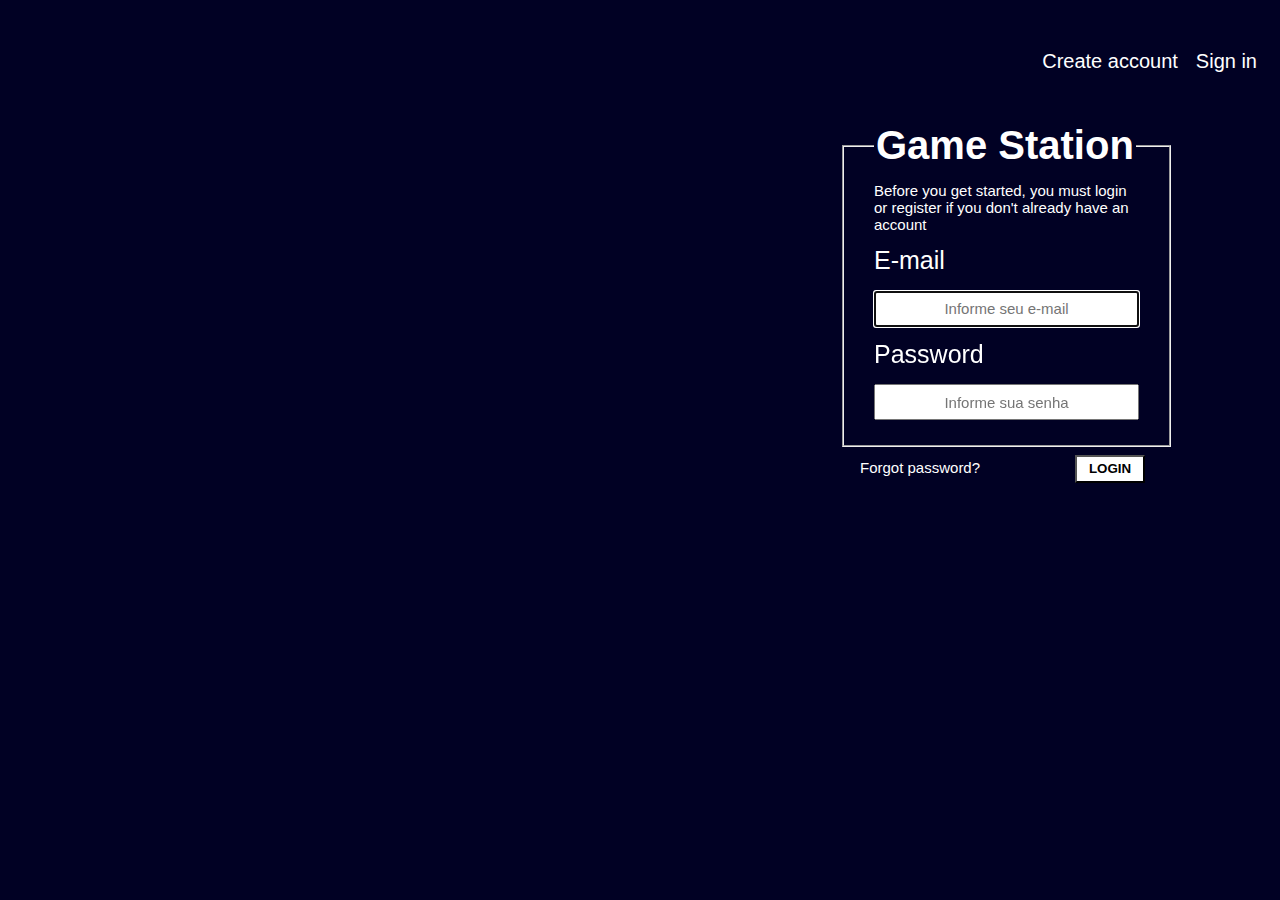
==== form/index.html @ 36dd13da "form of a games page" ====
<!DOCTYPE html>
<html lang="en">

<head>
    <title>Game Station</title>
    <meta charset="utf-8">
    <meta name="autor" content="Hebert Silva">
    <meta name="description" content="login page">
    <meta name="keywords" content="game login">
    <link rel="stylesheet" href="style.css">
</head>

<body>

    <header>
        <nav>
            <ul>
                <li><a class="navigator" href="#">Sign in</a>
                    <li><a class="navigator" href="#">Create account</a></li>
            </ul>
        </nav>

    </header>

    <form action="homepage.php" method="post">

        <fieldset>

            <legend>Game Station</legend>

            <p>Before you get started, you must login or register if you don't already have an account</p>
            <label for="log">E-mail</label>
            <!-- for="" é usado para vincular a etiqueta (label) ao elemento rotulável (neste caso o elemento input) através de um id -->
            <input id="log" type="text" name="text" placeholder="Informe seu e-mail" autofocus autocomplete="email">
            <!-- placeholder insere um texto que será apagado quando o usuário começar a digitar dentro do campo. O texto será mostrado novamente quando se perder o focus do elemento e este esteja vazio -->
            <!-- autofocus chama a atenção do(a) usuário(a) para um determinado elemento da página -->
            <br>
            <label for="pass">Password</label>
            <input id="pass" type="password" name="pass" placeholder="Informe sua senha">
        </fieldset>
        <input id="end" type="submit" value="Login">

        <p><a id="forgot" href="#">Forgot password?</a></p>

    </form>

</body>

</html>
---- form/style.css ----
body { 
    background-color: rgb(1, 1, 36);
    background-image: url(Imagens/logo.png);
    background-repeat: no-repeat;
    background-position: left top;
    font-family: sans-serif;
    font-size: 40px;
    color: white;
    text-align: left;
    padding: 0;
    margin: 30px 0 0 0;  
}

li {
    list-style: none;
    font-size: 20px;
    color: white;
    float: right;
    padding: 10px;
    margin: 0 13px 40px -15px;  
}

.navigator {
    text-decoration: none;
    color: white;
}

.navigator:hover {
    text-decoration: underline;
}

form {
    width: 25%;
    padding: 60px;
    margin-left: 780px;   
}

legend {
    font-weight: bold;
}

p {
    margin: auto;
    font-size: 15px;
}

label {
    font-size: 25px;
}

#log {
    height: 30px;
    width: 257px;
    font-size: 15px; 
    text-align: center;  
}

#pass {
    height: 30px;
    width: 257px;
    font-size: 15px; 
    text-align: center;   
}

#end {   
    float: right;
    margin: 7.5px 15px 0 0;
    height: 28px;
    width: 70px;
    background-color: white;
    color: black;  
    text-transform: uppercase;
    font-weight: bold;
}

#rodape:hover {
    background-color: rgba(116, 116, 238, 0.205);
    color: white;
}

#forgot {
    display: inline-block;
    margin: 12px 0 8px 20px;
    height: 35px;
    color: white;
    font-size: 15px;
    text-decoration: none; 
}

#forgot:hover {
    text-decoration: underline;
}
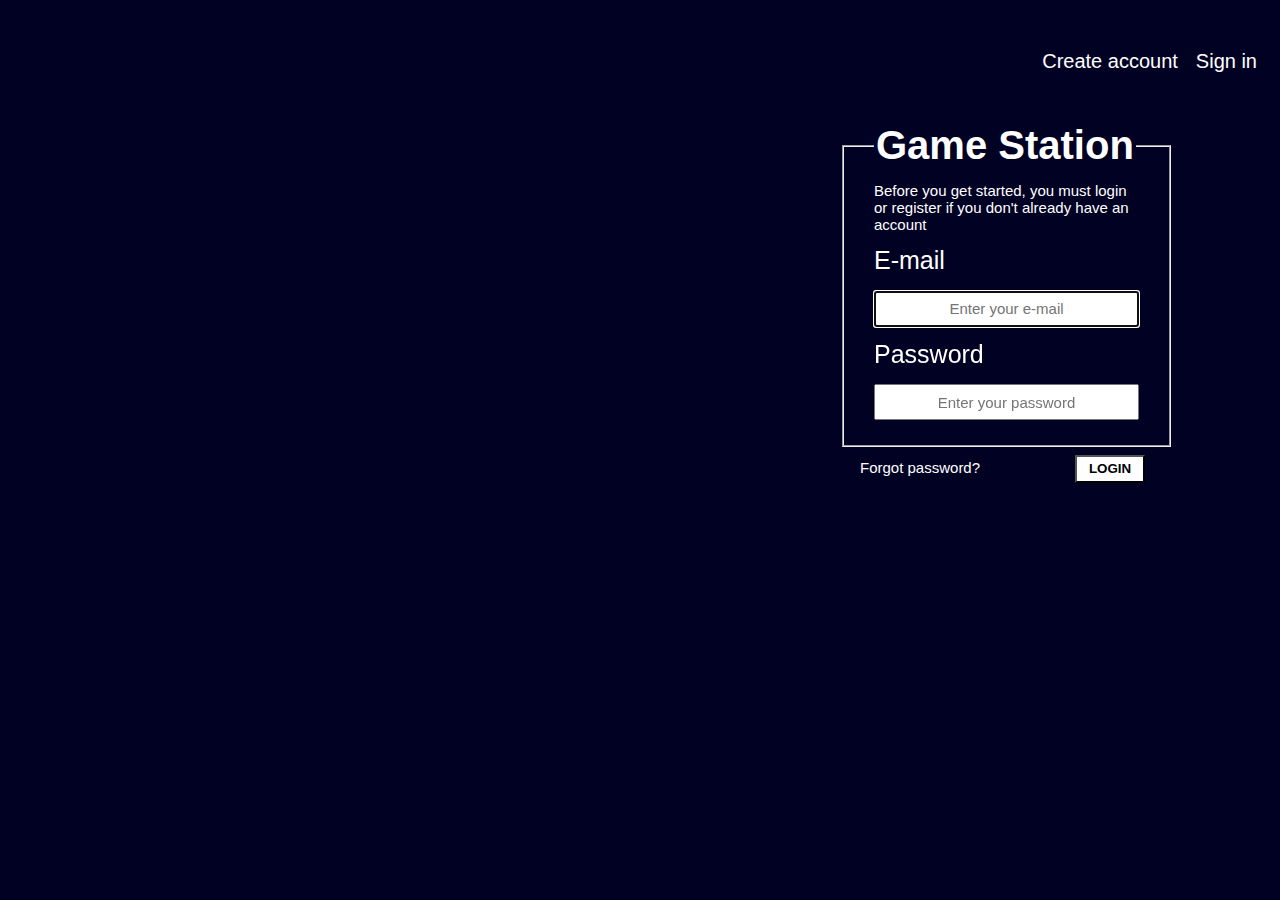
==== commit d25651be: "Update index.html" ====
--- a/form/index.html
+++ b/form/index.html
@@ -31,12 +31,12 @@
             <p>Before you get started, you must login or register if you don't already have an account</p>
             <label for="log">E-mail</label>
             <!-- for="" é usado para vincular a etiqueta (label) ao elemento rotulável (neste caso o elemento input) através de um id -->
-            <input id="log" type="text" name="text" placeholder="Informe seu e-mail" autofocus autocomplete="email">
+            <input id="log" type="text" name="text" placeholder="Enter your e-mail" autofocus autocomplete="email">
             <!-- placeholder insere um texto que será apagado quando o usuário começar a digitar dentro do campo. O texto será mostrado novamente quando se perder o focus do elemento e este esteja vazio -->
-            <!-- autofocus chama a atenção do(a) usuário(a) para um determinado elemento da página -->
+            <!-- autofocus chama a atenção do usuário para um determinado elemento da página -->
             <br>
             <label for="pass">Password</label>
-            <input id="pass" type="password" name="pass" placeholder="Informe sua senha">
+            <input id="pass" type="password" name="pass" placeholder="Enter your password">
         </fieldset>
         <input id="end" type="submit" value="Login">
 
@@ -46,4 +46,4 @@
 
 </body>
 
-</html>+</html>
